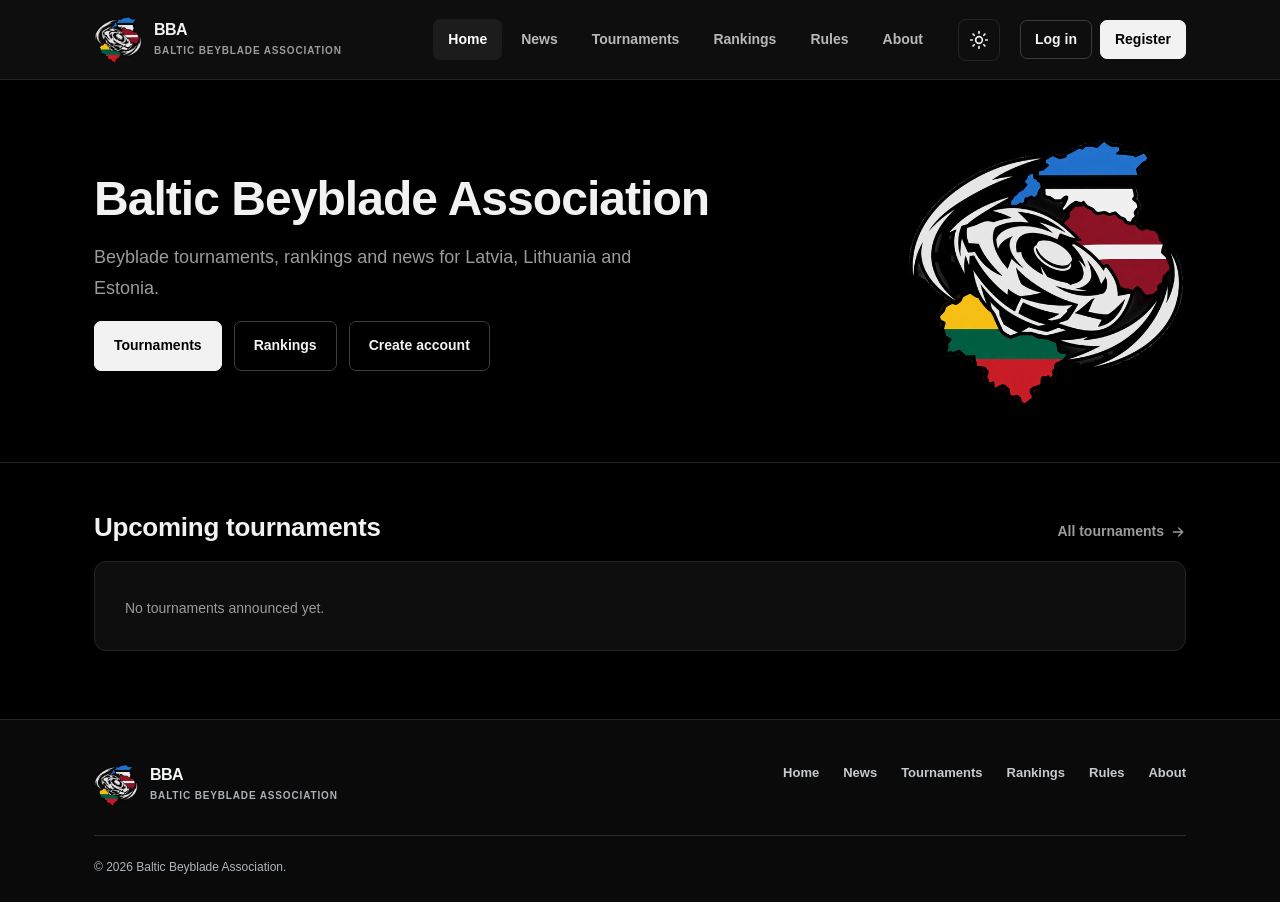
==== index.html @ 2ad915e3 "Show Create account to guests and My profile to logged-in players" ====
<!doctype html>
<html lang="en">
<head>
  <meta charset="UTF-8">
  <meta name="viewport" content="width=device-width, initial-scale=1">
  <meta name="theme-color" content="#000000">
  <meta name="description" content="Competitive Beyblade community for Latvia, Lithuania, and Estonia. Tournaments, rankings, rules, and news.">
  <title>Home | Baltic Beyblade Association</title>
  <link rel="icon" href="assets/bba-logo.png" type="image/png">
  <script>try { if (sessionStorage.getItem('bba-theme') === 'light') document.documentElement.dataset.theme = 'light'; } catch (e) {}</script>
  <link rel="stylesheet" href="style.css?v=20261030a">
  <script defer src="news-data.js"></script>
  <script defer src="tournaments-data.js"></script>
  <script defer src="script.js?v=20261030a"></script>
</head>
<body>
  <a class="skip-link" href="#main">Skip to content</a>
  <header class="site-header">
    <div class="container header-inner">
      <a class="brand" href="index.html" aria-label="Baltic Beyblade Association homepage">
        <img class="brand-icon" src="assets/bba-logo.png" alt="" width="48" height="48">
        <span><span class="brand-name">BBA</span><span class="brand-sub">BALTIC BEYBLADE ASSOCIATION</span></span>
      </a>
      <button class="menu-toggle" type="button" aria-label="Open menu" aria-controls="main-nav" aria-expanded="false">
        <svg viewBox="0 0 24 24" fill="none" stroke="currentColor" stroke-width="2" stroke-linecap="round" aria-hidden="true"><path d="M4 7h16M4 12h16M4 17h16"/></svg>
      </button>
      <nav class="nav" id="main-nav" aria-label="Main navigation"><a href="index.html" aria-current="page" >Home</a><a href="news.html" >News</a><a href="tournaments.html" >Tournaments</a><a href="rankings.html" >Rankings</a><a href="rules.html" >Rules</a><a href="about.html" >About</a></nav>
      <button class="theme-toggle" type="button" aria-label="Switch to light theme">
        <svg class="icon-sun" viewBox="0 0 24 24" fill="none" stroke="currentColor" stroke-width="2" stroke-linecap="round" aria-hidden="true"><circle cx="12" cy="12" r="4"/><path d="M12 2v2M12 20v2M4.9 4.9l1.4 1.4M17.7 17.7l1.4 1.4M2 12h2M20 12h2M4.9 19.1l1.4-1.4M17.7 6.3l1.4-1.4"/></svg>
        <svg class="icon-moon" viewBox="0 0 24 24" fill="none" stroke="currentColor" stroke-width="2" stroke-linecap="round" stroke-linejoin="round" aria-hidden="true"><path d="M21 12.8A9 9 0 1 1 11.2 3a7 7 0 0 0 9.8 9.8z"/></svg>
      </button>
      <div class="header-account" aria-label="Account links"><a class="nav-auth-login" href="login.html" data-auth-guest hidden>Log in</a><a class="nav-auth-register" href="register.html" data-auth-guest hidden>Register</a><a class="nav-auth-profile" href="profile.html" data-auth-profile hidden>Profile</a><a class="nav-auth-settings" href="settings.html" data-auth-settings hidden aria-label="Account settings" title="Account settings"><svg viewBox="0 0 24 24" fill="none" stroke="currentColor" stroke-width="1.8" stroke-linecap="round" stroke-linejoin="round" aria-hidden="true"><circle cx="12" cy="12" r="3"/><path d="M12 2.5 14 5l3-.4.8 3 2.8 1.4-1.3 2.7 1.3 2.7-2.8 1.4-.8 3-3-.4-2 2.5-2-2.5-3 .4-.8-3-2.8-1.4 1.3-2.7-1.3-2.7 2.8-1.4.8-3L10 5z"/></svg></a></div>
    </div>
  </header>
  <main id="main">
<section class="hero"><div class="container hero-grid">
  <div>
    <h1>Baltic Beyblade Association</h1>
    <p class="lead">Beyblade tournaments, rankings and news for Latvia, Lithuania and Estonia.</p>
    <div class="button-row"><a class="btn" href="tournaments.html">Tournaments</a><a class="btn btn-outline" href="rankings.html">Rankings</a><a class="btn btn-outline" href="register.html" data-auth-guest hidden>Create account</a><a class="btn btn-outline" href="profile.html" data-auth-profile hidden>My profile</a></div>
  </div>
  <div class="hero-art"><img src="assets/bba-logo.png" alt="BBA logo"></div>
</div></section>
<section class="section"><div class="container">
  <div class="section-head"><h2>Upcoming tournaments</h2><a class="text-link" href="tournaments.html">All tournaments <svg viewBox="0 0 24 24" fill="none" stroke="currentColor" stroke-width="2" stroke-linecap="round" stroke-linejoin="round" aria-hidden="true"><path d="M5 12h14m-6-6 6 6-6 6"/></svg></a></div>
  <div class="content-card"><div class="event-list" data-tournament-list="upcoming" data-limit="5"></div></div>
</div></section>
<section class="section" style="padding-top: 0" data-news-section><div class="container">
  <div class="section-head"><h2>News</h2><a class="text-link" href="news.html">All news <svg viewBox="0 0 24 24" fill="none" stroke="currentColor" stroke-width="2" stroke-linecap="round" stroke-linejoin="round" aria-hidden="true"><path d="M5 12h14m-6-6 6 6-6 6"/></svg></a></div>
  <div class="news-grid" data-news-list="latest"></div>
</div></section></main>
  <footer class="site-footer">
    <div class="container">
      <div class="footer-top">
        <a href="index.html" class="brand" aria-label="BBA homepage"><img class="brand-icon" src="assets/bba-logo.png" alt="" width="44" height="44"><span><span class="brand-name">BBA</span><span class="brand-sub">BALTIC BEYBLADE ASSOCIATION</span></span></a>
        <nav class="footer-nav" aria-label="Footer navigation"><a href="index.html">Home</a><a href="news.html">News</a><a href="tournaments.html">Tournaments</a><a href="rankings.html">Rankings</a><a href="rules.html">Rules</a><a href="about.html">About</a></nav>
      </div>
      <div class="footer-bottom"><p>© <span id="year">2026</span> Baltic Beyblade Association.</p></div>
    </div>
  </footer>
</body>
</html>
---- style.css ----
:root {
  /* Black theme is the default; [data-theme="light"] switches to white. */
  color-scheme: dark;
  --bg: #000000;
  --surface: #0e0e0e;
  --subtle: #171717;
  --hover: #1c1c1c;
  --ink: #f2f2f2;
  --nav-ink: #b8b8b8;
  --muted: #9b9b9b;
  --line: #242424;
  --line-strong: #3c3c3c;
  --accent: #ffffff;
  --accent-soft: #1c1c1c;
  --btn-bg: #f2f2f2;
  --btn-ink: #000000;
  --btn-hover: #d4d4d4;
  --footer-bg: #0a0a0a;
  --radius: 12px;
  --width: 1140px;
}
:root[data-theme="light"] {
  color-scheme: light;
  --bg: #f7f7f5;
  --surface: #ffffff;
  --subtle: #f6f6f4;
  --hover: #f1f2f2;
  --ink: #1b2024;
  --nav-ink: #505960;
  --muted: #626b72;
  --line: #e3e5e6;
  --line-strong: #c5cbcf;
  --accent: #111111;
  --accent-soft: #ececea;
  --btn-bg: #1d2328;
  --btn-ink: #ffffff;
  --btn-hover: #303941;
  --footer-bg: #1d2226;
}
* {box-sizing: border-box;}
html {scroll-behavior: smooth;}
body {margin: 0; background: var(--bg); color: var(--ink); font-family: Inter, ui-sans-serif, -apple-system, BlinkMacSystemFont, "Segoe UI", sans-serif; line-height: 1.55;}
/* Fill the window so the footer sits at the bottom on short pages. */
body {min-height: 100vh; min-height: 100dvh; display: flex; flex-direction: column;}
main {flex: 1 0 auto;}
.site-header, .site-footer {flex-shrink: 0;}
a {color: inherit; text-decoration: none;}
button {font: inherit;}
img {max-width: 100%; display: block;}
.container {max-width: var(--width); padding: 0 24px; margin: 0 auto;}
.skip-link {position: absolute; left: 12px; top: -60px; background: var(--surface); padding: 10px 16px; z-index: 99;}
.skip-link:focus {top: 12px;}
.site-header {height: 80px; background: var(--surface); border-bottom: 1px solid var(--line); position: relative; z-index: 10;}
.header-inner {height: 100%; display: flex; align-items: center; justify-content: space-between; gap: 20px;}
.brand {display: inline-flex; align-items: center; gap: 12px; flex-shrink: 0;}
.brand-icon {height: 48px; width: 48px; object-fit: contain;}
.brand-name {display: block; font-size: 16px; font-weight: 800; letter-spacing: -.035em; line-height: 1.1;}
.brand-sub {display: block; font-size: 10px; letter-spacing: .085em; font-weight: 700; color: var(--muted); margin-top: 4px;}
.nav {display: flex; align-items: center; gap: 4px;}
.nav a {font-size: 14px; font-weight: 600; color: var(--nav-ink); padding: 10px 15px; border-radius: 7px; transition: color .15s, background .15s;}
.nav a:hover, .nav a:focus-visible {color: var(--ink); background: var(--hover);}
.nav a[aria-current="page"] {color: var(--accent); background: var(--accent-soft);}
.menu-toggle {display: none; border: 1px solid var(--line); color: var(--ink); background: var(--surface); border-radius: 8px; height: 42px; width: 42px; align-items: center; justify-content: center; cursor: pointer;}
.menu-toggle svg {width: 22px; height: 22px;}
.brand {margin-right: auto;}
.theme-toggle {display: inline-flex; border: 1px solid var(--line); color: var(--ink); background: var(--surface); border-radius: 8px; height: 42px; width: 42px; align-items: center; justify-content: center; cursor: pointer; flex-shrink: 0; transition: background .15s, border-color .15s;}
.theme-toggle:hover {background: var(--hover); border-color: var(--line-strong);}
.theme-toggle:focus-visible {outline: 2px solid var(--accent); outline-offset: 2px;}
.theme-toggle svg {width: 20px; height: 20px;}
.theme-toggle .icon-moon, :root[data-theme="light"] .theme-toggle .icon-sun {display: none;}
:root[data-theme="light"] .theme-toggle .icon-moon {display: block;}
h1, h2, h3, p {margin-top: 0;}
h1 {font-size: clamp(32px, 4.5vw, 48px); line-height: 1.15; letter-spacing: -.02em; margin-bottom: 16px; font-weight: 800;}
h2 {font-size: clamp(22px, 2.4vw, 26px); line-height: 1.25; letter-spacing: -.01em; margin-bottom: 12px; font-weight: 700;}
h3 {font-size: 18px; line-height: 1.35; margin-bottom: 8px; font-weight: 700;}
p {color: var(--muted);}
.lead {font-size: 18px; line-height: 1.7; max-width: 565px;}
.hero {padding: 56px 0; border-bottom: 1px solid var(--line);}
.hero-grid {display: grid; grid-template-columns: minmax(0, 1fr) 280px; align-items: center; gap: 48px;}
.hero-art img {width: 100%; height: auto; border-radius: var(--radius);}
.button-row {display: flex; flex-wrap: wrap; gap: 12px;}
.btn {display: inline-flex; align-items: center; justify-content: center; gap: 10px; padding: 13px 19px; border: 1px solid var(--btn-bg); border-radius: 7px; background: var(--btn-bg); color: var(--btn-ink); font-size: 14px; font-weight: 700; transition: background .15s;}
.btn:hover {background: var(--btn-hover);}
.btn-outline {background: transparent; color: var(--ink); border-color: var(--line-strong);}
.btn-outline:hover {background: var(--surface);}
.btn svg, .text-link svg {height: 16px; width: 16px;}
.section {padding: 48px 0;}
.section-head {display: flex; gap: 20px; justify-content: space-between; align-items: baseline; margin-bottom: 18px;}
.section-head h2 {margin: 0;}
.section-head .text-link {white-space: nowrap;}
.text-link {font-size: 14px; font-weight: 600; color: var(--muted); display: inline-flex; gap: 6px; align-items: center; margin-top: auto;}
.text-link:hover {color: var(--ink); text-decoration: underline;}
.empty-message {display: flex; flex-direction: column; gap: 5px; margin: auto 0;}
.empty-message p {font-size: 14px; margin: 0;}
.site-footer {background: var(--footer-bg); border-top: 1px solid var(--line); color: #f8fafb; padding: 43px 0 26px; margin-top: 20px;}
.footer-top {display: flex; align-items: flex-start; justify-content: space-between; gap: 30px; padding-bottom: 28px;}
.footer-top .brand-sub {color: #aab2b8;}
.footer-top .brand-icon {width: 44px; height: 44px;}
.footer-nav {display: flex; flex-wrap: wrap; gap: 12px 24px;}
.footer-nav a {font-size: 13px; font-weight: 600; color: #c5cbd0;}
.footer-nav a:hover {color: #ffffff;}
.footer-bottom {border-top: 1px solid #ffffff25; padding-top: 22px; display: flex; align-items: center; justify-content: space-between; gap: 20px;}
.footer-bottom p {margin: 0; color: #aeb7bd; font-size: 12px;}
.page-hero {padding: 44px 0 28px; border-bottom: 1px solid var(--line);}
.page-hero h1 {margin: 0;}

.page-content {padding: 32px 0 72px;}
.content-card {background: var(--surface); border: 1px solid var(--line); border-radius: var(--radius); padding: 30px;}
.content-card + .content-card {margin-top: 18px;}
.content-card h2 {font-size: 20px;}
.content-card p:last-child {margin-bottom: 0;}
.table-wrap {width: 100%; overflow-x: auto; scrollbar-color: var(--line-strong) var(--surface);}
table {border-collapse: collapse; width: 100%; text-align: left; font-size: 14px; min-width: 600px;}
th {color: var(--muted); font-weight: 700; background: var(--subtle); font-size: 12px; text-transform: uppercase; letter-spacing: .04em;}
th, td {padding: 15px 17px; border-bottom: 1px solid var(--line);}
td[colspan] {text-align: center; color: var(--muted); font-size: 14px; padding: 42px 18px;}
@media (max-width: 900px) {
  .hero-grid {gap: 36px; grid-template-columns: 1fr 220px;}
}
@media (max-width: 740px) {
  .container {padding: 0 18px;}
  .site-header {height: 72px;}
  .brand-icon {width: 43px; height: 43px;}
  .brand-name {font-size: 15px;}
  .brand-sub {font-size: 9px;}
  .menu-toggle {display: inline-flex;}
  .header-inner {gap: 10px;}
  .nav {display: none; position: absolute; left: 0; right: 0; top: 72px; background: var(--surface); padding: 12px 18px 18px; border-bottom: 1px solid var(--line); flex-direction: column; align-items: stretch; box-shadow: 0 14px 20px #0000000a;}
  .nav.is-open {display: flex;}
  .nav a {padding: 12px 14px;}
  .hero {padding: 40px 0;}
  .hero-grid {grid-template-columns: 1fr; gap: 34px;}
  .hero-art {display: none;}
  .lead {font-size: 16px;}
  .section {padding: 36px 0;}
  .news-grid {grid-template-columns: 1fr;}
  .footer-top, .footer-bottom {flex-direction: column; align-items: flex-start;}
  .page-hero {padding: 32px 0 22px;}
  .page-content {padding: 30px 0 70px;}
  .content-card {padding: 24px 20px;}
}
@media (prefers-reduced-motion: reduce) {html {scroll-behavior: auto;} *, *::before, *::after {transition: none !important;}}

/* Compact multi-format rankings */
.visually-hidden {position: absolute; width: 1px; height: 1px; padding: 0; margin: -1px; overflow: hidden; clip: rect(0,0,0,0); white-space: nowrap; border: 0;}
.ranking-tabs {display: grid; grid-template-columns: repeat(3, minmax(0,1fr)); gap: 10px; margin-bottom: 18px;}
.ranking-tab {display: flex; flex-direction: column; gap: 3px; align-items: flex-start; text-align: left; padding: 18px 20px; border: 1px solid var(--line); border-radius: 9px; cursor: pointer; background: var(--surface); color: var(--ink); transition: border-color .15s, background .15s;}
.ranking-tab:hover {border-color: var(--line-strong);}
.ranking-tab[aria-selected="true"] {border-color: var(--accent); background: var(--accent-soft);}
.ranking-tab:focus-visible {outline: 3px solid #577fac; outline-offset: 2px;}
.ranking-tab {justify-content: center; align-items: center; min-height: 84px;}
/* Same box for every logo so they read as one size. */
.ranking-tab-logo {width: 100%; max-width: 210px; height: 52px; object-fit: contain;}
/* The logo is black line art; flip it to white on the black theme. */
:root:not([data-theme="light"]) .ranking-tab-logo:not(.ranking-tab-logo-color) {filter: invert(1);}
.ranking-panel {background: var(--surface); border: 1px solid var(--line); border-radius: var(--radius); overflow: hidden;}
.ranking-panel[hidden] {display: none;}
.ranking-panel-top {display: flex; align-items: center; justify-content: flex-end; gap: 20px; padding: 16px 24px;}
.ranking-filter {font-size: 13px; font-weight: 600; color: var(--muted); display: flex; align-items: center; gap: 10px; white-space: nowrap;}
.ranking-filter select {border: 1px solid var(--line-strong); background: var(--surface); color: var(--ink); border-radius: 7px; padding: 9px 35px 9px 12px; font: inherit; font-size: 13px; cursor: pointer;}
.ranking-filter select:focus-visible {outline: 2px solid var(--accent); outline-offset: 2px;}
.ranking-panel table {min-width: 570px;}
.ranking-panel th:first-child, .ranking-panel td:first-child {padding-left: 24px; width: 90px;}
.ranking-panel th:last-child, .ranking-panel td:last-child {padding-right: 24px; text-align: right;}
.ranking-panel tbody tr:last-child td {border-bottom: none;}
.ranking-points {font-weight: 800; color: var(--ink);}
.ranking-footnote {margin: 18px 0 0; font-size: 13px;}
@media (max-width: 740px) {
  .ranking-tabs {gap: 8px;}
  .ranking-tab {padding: 13px 12px; min-height: 64px;}
  .ranking-tab-logo {height: 36px;}
  .ranking-panel-top {padding: 14px 17px;}
  .ranking-filter {flex-direction: row; align-items: center; justify-content: space-between;}
  .ranking-panel th:first-child, .ranking-panel td:first-child {padding-left: 17px;}
}
@media (max-width: 390px) {
  .ranking-tab {padding: 12px 8px;}
}

.ranking-empty {padding: 38px 20px; text-align: center; font-size: 14px; color: var(--muted); border-top: 1px solid var(--line);}
.ranking-empty[hidden] {display: none;}

/* News */
.news-grid {display: grid; grid-template-columns: repeat(3, minmax(0, 1fr)); gap: 18px;}
.news-card {border: 1px solid var(--line); padding: 25px; background: var(--surface); border-radius: var(--radius); display: flex; flex-direction: column; transition: border-color .15s;}
.news-card:hover {border-color: var(--line-strong);}
.news-card p {font-size: 14px; margin-bottom: 16px;}
.news-date {display: block; color: var(--muted); font-size: 13px; margin-bottom: 6px;}
.news-empty {grid-column: 1 / -1;}
.news-list {display: flex; flex-direction: column; gap: 18px;}
.news-post {scroll-margin-top: 24px;}
.news-post:target {border-color: var(--accent);}
.news-post .news-summary {color: var(--ink);}
@media (max-width: 900px) {
  .news-grid {grid-template-columns: repeat(2, minmax(0, 1fr));}
}
@media (max-width: 740px) {
  .news-grid {grid-template-columns: 1fr;}
  .news-card {padding: 20px;}
}

/* Tournaments */
.event-list {display: flex; flex-direction: column;}
.event-list .empty-message {margin: 0;}
.content-card .event-list {margin-top: 6px;}
.event-row {display: flex; align-items: center; gap: 16px; padding: 14px 0; border-top: 1px solid var(--line); scroll-margin-top: 24px;}
.event-row:first-child {border-top: none; padding-top: 0;}
.event-row:last-child {padding-bottom: 0;}
a.event-row:hover .event-place strong {color: var(--accent);}
.event-row:target {background: var(--accent-soft); border-radius: 8px; padding: 14px; margin: 0 -14px;}
.date-badge {flex-shrink: 0; width: 52px; border: 1px solid var(--line); border-radius: 8px; overflow: hidden; text-align: center; background: var(--subtle);}
.date-badge-month {display: block; background: var(--ink); color: var(--bg); font-size: 10px; font-weight: 800; letter-spacing: .08em; text-transform: uppercase; padding: 3px 0;}
.date-badge-day {display: block; font-size: 20px; font-weight: 850; line-height: 1; padding: 7px 0 8px; color: var(--ink);}
.event-info {min-width: 0;}
.event-place {margin: 0; color: var(--ink); font-size: 15px;}
.event-place strong {transition: color .15s;}
.event-name {margin: 2px 0 0; font-size: 13px;}
.event-meta {display: flex; flex-wrap: wrap; gap: 4px 16px; margin-top: 5px; color: var(--muted); font-size: 12px;}
.event-meta span {display: inline-flex; align-items: center; gap: 5px;}
.event-meta svg {width: 13px; height: 13px;}

/* Account controls are after the theme button, at the far right of the header. */
.header-inner > .nav {
  flex: 1 1 auto;
  min-width: 0;
  justify-content: flex-end;
}
.header-inner > .header-account {
  display: flex;
  flex: 0 0 auto;
  align-items: center;
  justify-content: flex-end;
  min-width: 164px;
  gap: 8px;
}
.header-inner > .header-account a {
  display: inline-flex;
  align-items: center;
  justify-content: center;
  padding: 9px 14px;
  border: 1px solid var(--line-strong);
  border-radius: 7px;
  background: var(--surface);
  color: var(--ink);
  font-size: 14px;
  font-weight: 600;
  white-space: nowrap;
  line-height: 1.4;
  text-decoration: none;
}
.header-inner > .header-account .nav-auth-register,
.header-inner > .header-account .nav-auth-profile {
  background: var(--btn-bg);
  border-color: var(--btn-bg);
  color: var(--btn-ink);
}
.header-inner > .header-account a:hover,
.header-inner > .header-account a:focus-visible { background: var(--hover); }
.header-inner > .header-account .nav-auth-register:hover,
.header-inner > .header-account .nav-auth-register:focus-visible,
.header-inner > .header-account .nav-auth-profile:hover,
.header-inner > .header-account .nav-auth-profile:focus-visible {
  background: var(--btn-hover);
  border-color: var(--btn-hover);
  color: var(--btn-ink);
}
.header-inner > .header-account [hidden] { display: none !important; }
.header-inner > .header-account a[aria-current="page"] {
  outline: 2px solid var(--line-strong);
  outline-offset: 2px;
}
.profile-session-status {
  border: 1px solid var(--line);
  border-radius: 12px;
  background: var(--surface);
  padding: 20px 24px;
  color: var(--muted);
  max-width: 650px;
}
.profile-session-status a { color: var(--ink); text-decoration: underline; }
.profile-session-status[hidden], .profile-sign-in[hidden] { display: none !important; }
.profile-sign-in { display: flex; gap: 10px; flex-wrap: wrap; margin-top: 16px; }

/* Main site navigation collapses but the account actions stay beside the theme button. */
@media (max-width: 1120px) {
  .menu-toggle { display: inline-flex; margin-left: auto; }
  .header-inner > .nav {
    display: none;
    position: absolute;
    left: 0; right: 0; top: 80px;
    padding: 12px 20px 20px;
    border-bottom: 1px solid var(--line);
    background: var(--surface);
    flex-direction: column;
    align-items: stretch;
    box-shadow: 0 14px 20px #0000000a;
    gap: 4px;
  }
  .header-inner > .nav.is-open { display: flex; }
  .header-inner > .nav > a { padding: 11px 14px; }
}
/* Compact branding makes space for the buttons on narrow phones. */
@media (max-width: 640px) {
  .site-header .brand > span { display: none; }
  .site-header .brand-icon { width: 38px; height: 38px; }
  .site-header .header-inner { gap: 8px; }
  .header-inner > .header-account { gap: 5px; min-width: 0; }
  .header-inner > .header-account a { padding: 9px 10px; font-size: 12px; }
}

/* Settings cog is the last control, immediately after the Profile button. */
.header-inner > .header-account .nav-auth-settings {
  display:inline-flex; flex:0 0 42px; width:42px; height:42px;
  align-items:center;justify-content:center;padding:0;
  border:1px solid var(--line-strong);background:var(--surface);color:var(--ink);
  border-radius:8px;
}
.header-inner > .header-account .nav-auth-settings svg {width:20px;height:20px;display:block;}
.header-inner > .header-account .nav-auth-settings[hidden]{display:none!important;}
.header-inner > .header-account .nav-auth-settings:hover,
.header-inner > .header-account .nav-auth-settings:focus-visible{background:var(--hover);color:var(--ink);}
@media(max-width:640px){
  .header-inner > .header-account .nav-auth-settings {width:36px;height:36px;flex-basis:36px;}
  .header-inner > .header-account .nav-auth-settings svg {width:18px;height:18px;}
}

/* Homepage guest/member CTAs must stay hidden until /api/auth/me finishes. */
.button-row [data-auth-guest][hidden],
.button-row [data-auth-profile][hidden] { display: none !important; }
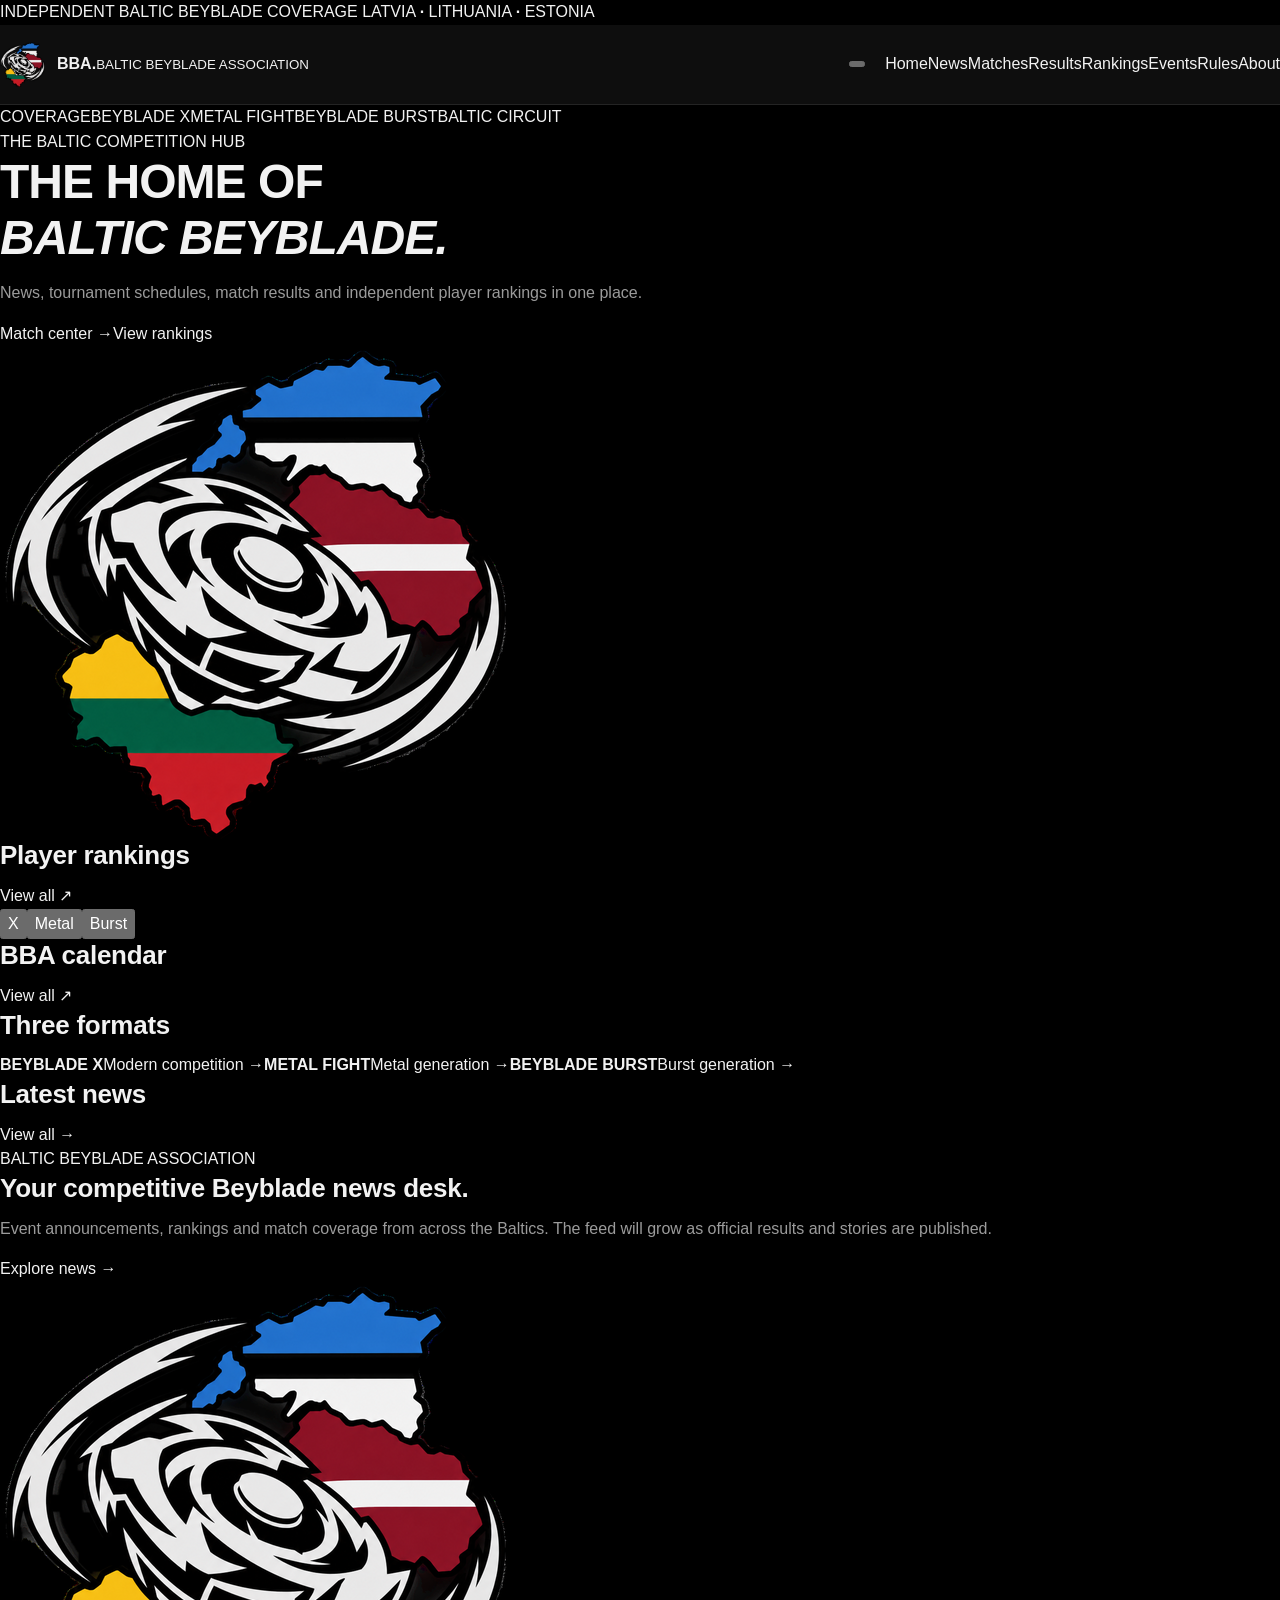
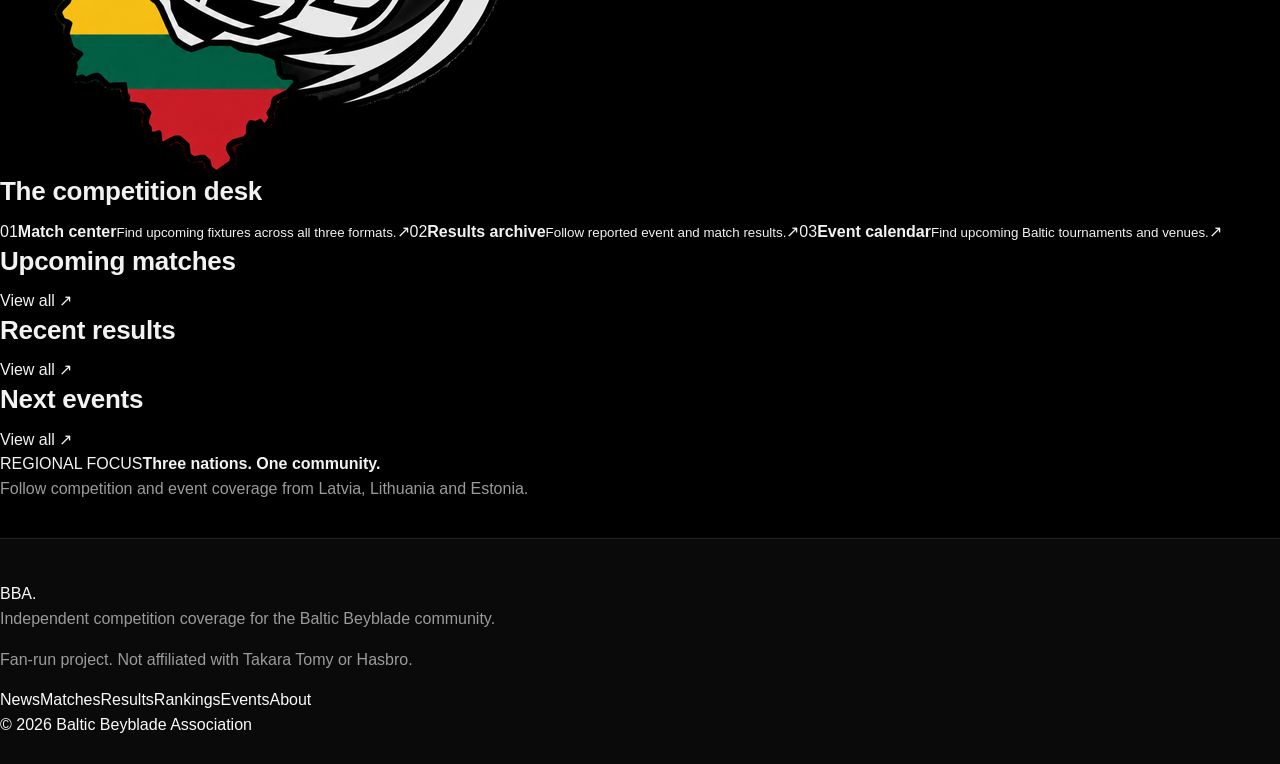
==== commit 091a98e4: "Redesign index.html as static HLTV-style competition coverage" ====
--- a/index.html
+++ b/index.html
@@ -1,62 +1,49 @@
 <!doctype html>
-<html lang="en">
-<head>
-  <meta charset="UTF-8">
-  <meta name="viewport" content="width=device-width, initial-scale=1">
-  <meta name="theme-color" content="#000000">
-  <meta name="description" content="Competitive Beyblade community for Latvia, Lithuania, and Estonia. Tournaments, rankings, rules, and news.">
-  <title>Home | Baltic Beyblade Association</title>
-  <link rel="icon" href="assets/bba-logo.png" type="image/png">
-  <script>try { if (sessionStorage.getItem('bba-theme') === 'light') document.documentElement.dataset.theme = 'light'; } catch (e) {}</script>
-  <link rel="stylesheet" href="style.css?v=20261030a">
-  <script defer src="news-data.js"></script>
-  <script defer src="tournaments-data.js"></script>
-  <script defer src="script.js?v=20261030a"></script>
-</head>
-<body>
-  <a class="skip-link" href="#main">Skip to content</a>
-  <header class="site-header">
-    <div class="container header-inner">
-      <a class="brand" href="index.html" aria-label="Baltic Beyblade Association homepage">
-        <img class="brand-icon" src="assets/bba-logo.png" alt="" width="48" height="48">
-        <span><span class="brand-name">BBA</span><span class="brand-sub">BALTIC BEYBLADE ASSOCIATION</span></span>
-      </a>
-      <button class="menu-toggle" type="button" aria-label="Open menu" aria-controls="main-nav" aria-expanded="false">
-        <svg viewBox="0 0 24 24" fill="none" stroke="currentColor" stroke-width="2" stroke-linecap="round" aria-hidden="true"><path d="M4 7h16M4 12h16M4 17h16"/></svg>
-      </button>
-      <nav class="nav" id="main-nav" aria-label="Main navigation"><a href="index.html" aria-current="page" >Home</a><a href="news.html" >News</a><a href="tournaments.html" >Tournaments</a><a href="rankings.html" >Rankings</a><a href="rules.html" >Rules</a><a href="about.html" >About</a></nav>
-      <button class="theme-toggle" type="button" aria-label="Switch to light theme">
-        <svg class="icon-sun" viewBox="0 0 24 24" fill="none" stroke="currentColor" stroke-width="2" stroke-linecap="round" aria-hidden="true"><circle cx="12" cy="12" r="4"/><path d="M12 2v2M12 20v2M4.9 4.9l1.4 1.4M17.7 17.7l1.4 1.4M2 12h2M20 12h2M4.9 19.1l1.4-1.4M17.7 6.3l1.4-1.4"/></svg>
-        <svg class="icon-moon" viewBox="0 0 24 24" fill="none" stroke="currentColor" stroke-width="2" stroke-linecap="round" stroke-linejoin="round" aria-hidden="true"><path d="M21 12.8A9 9 0 1 1 11.2 3a7 7 0 0 0 9.8 9.8z"/></svg>
-      </button>
-      <div class="header-account" aria-label="Account links"><a class="nav-auth-login" href="login.html" data-auth-guest hidden>Log in</a><a class="nav-auth-register" href="register.html" data-auth-guest hidden>Register</a><a class="nav-auth-profile" href="profile.html" data-auth-profile hidden>Profile</a><a class="nav-auth-settings" href="settings.html" data-auth-settings hidden aria-label="Account settings" title="Account settings"><svg viewBox="0 0 24 24" fill="none" stroke="currentColor" stroke-width="1.8" stroke-linecap="round" stroke-linejoin="round" aria-hidden="true"><circle cx="12" cy="12" r="3"/><path d="M12 2.5 14 5l3-.4.8 3 2.8 1.4-1.3 2.7 1.3 2.7-2.8 1.4-.8 3-3-.4-2 2.5-2-2.5-3 .4-.8-3-2.8-1.4 1.3-2.7-1.3-2.7 2.8-1.4.8-3L10 5z"/></svg></a></div>
-    </div>
-  </header>
-  <main id="main">
-<section class="hero"><div class="container hero-grid">
-  <div>
-    <h1>Baltic Beyblade Association</h1>
-    <p class="lead">Beyblade tournaments, rankings and news for Latvia, Lithuania and Estonia.</p>
-    <div class="button-row"><a class="btn" href="tournaments.html">Tournaments</a><a class="btn btn-outline" href="rankings.html">Rankings</a><a class="btn btn-outline" href="register.html" data-auth-guest hidden>Create account</a><a class="btn btn-outline" href="profile.html" data-auth-profile hidden>My profile</a></div>
-  </div>
-  <div class="hero-art"><img src="assets/bba-logo.png" alt="BBA logo"></div>
-</div></section>
-<section class="section"><div class="container">
-  <div class="section-head"><h2>Upcoming tournaments</h2><a class="text-link" href="tournaments.html">All tournaments <svg viewBox="0 0 24 24" fill="none" stroke="currentColor" stroke-width="2" stroke-linecap="round" stroke-linejoin="round" aria-hidden="true"><path d="M5 12h14m-6-6 6 6-6 6"/></svg></a></div>
-  <div class="content-card"><div class="event-list" data-tournament-list="upcoming" data-limit="5"></div></div>
-</div></section>
-<section class="section" style="padding-top: 0" data-news-section><div class="container">
-  <div class="section-head"><h2>News</h2><a class="text-link" href="news.html">All news <svg viewBox="0 0 24 24" fill="none" stroke="currentColor" stroke-width="2" stroke-linecap="round" stroke-linejoin="round" aria-hidden="true"><path d="M5 12h14m-6-6 6 6-6 6"/></svg></a></div>
-  <div class="news-grid" data-news-list="latest"></div>
-</div></section></main>
-  <footer class="site-footer">
-    <div class="container">
-      <div class="footer-top">
-        <a href="index.html" class="brand" aria-label="BBA homepage"><img class="brand-icon" src="assets/bba-logo.png" alt="" width="44" height="44"><span><span class="brand-name">BBA</span><span class="brand-sub">BALTIC BEYBLADE ASSOCIATION</span></span></a>
-        <nav class="footer-nav" aria-label="Footer navigation"><a href="index.html">Home</a><a href="news.html">News</a><a href="tournaments.html">Tournaments</a><a href="rankings.html">Rankings</a><a href="rules.html">Rules</a><a href="about.html">About</a></nav>
-      </div>
-      <div class="footer-bottom"><p>© <span id="year">2026</span> Baltic Beyblade Association.</p></div>
-    </div>
-  </footer>
-</body>
-</html>+<html lang="en"><head>
+<meta charset="utf-8"><meta name="viewport" content="width=device-width,initial-scale=1">
+<meta name="theme-color" content="#101317"><meta name="description" content="Beyblade news, rankings, matches and tournaments in Latvia, Lithuania and Estonia.">
+<title>Home | Baltic Beyblade Association</title>
+<link rel="icon" href="assets/bba-logo.png" type="image/png">
+<link rel="stylesheet" href="style.css?v=static-hltv-1">
+<script defer src="news-data.js"></script><script defer src="tournaments-data.js"></script>
+<script defer src="rankings-data.js"></script><script defer src="matches-data.js"></script>
+<script defer src="site.js?v=static-hltv-1"></script>
+</head><body>
+<a class="skip-link" href="#main">Skip to content</a>
+<div class="top-strip"><div class="wrap top-strip-inner">
+<span><span class="live-dot"></span> INDEPENDENT BALTIC BEYBLADE COVERAGE</span>
+<span class="top-countries">LATVIA <b>·</b> LITHUANIA <b>·</b> ESTONIA</span>
+</div></div><header class="site-header"><div class="wrap header-inner">
+<a class="brand" href="index.html" aria-label="Baltic Beyblade Association home">
+<img src="assets/bba-logo.png" alt="" width="45" height="45">
+<span class="brand-copy"><strong>BBA<span class="brand-dot">.</span></strong><small>BALTIC BEYBLADE ASSOCIATION</small></span></a>
+<button class="menu-button" type="button" aria-controls="primary-nav" aria-expanded="false" aria-label="Open navigation"><span></span><span></span><span></span></button>
+<nav class="primary-nav" id="primary-nav" aria-label="Main navigation"><a href="index.html" aria-current="page">Home</a><a href="news.html">News</a><a href="matches.html">Matches</a><a href="results.html">Results</a><a href="rankings.html">Rankings</a><a href="tournaments.html">Events</a><a href="rules.html">Rules</a><a href="about.html">About</a></nav>
+</div></header>
+<div class="format-strip"><div class="wrap format-inner"><span class="format-label">COVERAGE</span><a href="rankings.html#x">BEYBLADE X</a><a href="rankings.html#metal">METAL FIGHT</a><a href="rankings.html#burst">BEYBLADE BURST</a><span class="format-spacer"></span><span class="region-pill">BALTIC CIRCUIT</span></div></div><main id="main" class="wrap page-body home-page">
+<section class="masthead"><div class="masthead-text"><span class="section-kicker"><span class="live-dot"></span> THE BALTIC COMPETITION HUB</span><h1>THE HOME OF<br><em>BALTIC BEYBLADE.</em></h1><p>News, tournament schedules, match results and independent player rankings in one place.</p><div class="masthead-links"><a class="button-primary" href="matches.html">Match center <span>→</span></a><a class="button-secondary" href="rankings.html">View rankings</a></div></div><img class="masthead-logo" src="assets/bba-logo.png" alt="Baltic Beyblade Association logo"></section>
+<div class="dashboard-grid">
+<aside class="left-column" aria-label="Quick competition links">
+<section class="panel"><div class="panel-head"><h2>Player rankings</h2><a href="rankings.html">View all <span aria-hidden="true">↗</span></a></div><div class="mini-tabs" role="group" aria-label="Ranking format"><button type="button" class="is-active" data-mini-tab="x">X</button><button type="button" data-mini-tab="metal">Metal</button><button type="button" data-mini-tab="burst">Burst</button></div><div data-mini-ranking></div></section>
+<section class="panel"><div class="panel-head"><h2>BBA calendar</h2><a href="tournaments.html">View all <span aria-hidden="true">↗</span></a></div><div data-event-list="upcoming" data-limit="4"></div></section>
+<div class="panel format-guide"><div class="panel-head"><h2>Three formats</h2></div><a href="rankings.html#x"><strong>BEYBLADE X</strong><span>Modern competition →</span></a><a href="rankings.html#metal"><strong>METAL FIGHT</strong><span>Metal generation →</span></a><a href="rankings.html#burst"><strong>BEYBLADE BURST</strong><span>Burst generation →</span></a></div>
+</aside>
+<div class="main-column">
+<div class="section-title"><h2>Latest news</h2><a href="news.html">View all <span aria-hidden="true">→</span></a></div>
+<div class="headline-feature"><div><span class="section-kicker">BALTIC BEYBLADE ASSOCIATION</span><h2>Your competitive Beyblade news desk.</h2><p>Event announcements, rankings and match coverage from across the Baltics. The feed will grow as official results and stories are published.</p><a href="news.html">Explore news <span aria-hidden="true">→</span></a></div><img src="assets/bba-logo.png" alt=""></div>
+<div class="news-feed" data-news-list="home" data-limit="6"></div>
+<div class="section-title"><h2>The competition desk</h2></div>
+<div class="editorial-links"><a href="matches.html"><span class="desk-icon">01</span><span><strong>Match center</strong><small>Find upcoming fixtures across all three formats.</small></span><span class="desk-arrow">↗</span></a><a href="results.html"><span class="desk-icon">02</span><span><strong>Results archive</strong><small>Follow reported event and match results.</small></span><span class="desk-arrow">↗</span></a><a href="tournaments.html"><span class="desk-icon">03</span><span><strong>Event calendar</strong><small>Find upcoming Baltic tournaments and venues.</small></span><span class="desk-arrow">↗</span></a></div>
+</div>
+<aside class="side-column" aria-label="BBA competition overview">
+<section class="panel"><div class="panel-head"><h2>Upcoming matches</h2><a href="matches.html">View all <span aria-hidden="true">↗</span></a></div><div data-match-list="upcoming" data-limit="4"></div></section>
+<section class="panel"><div class="panel-head"><h2>Recent results</h2><a href="results.html">View all <span aria-hidden="true">↗</span></a></div><div data-match-list="results" data-limit="4"></div></section>
+<section class="panel"><div class="panel-head"><h2>Next events</h2><a href="tournaments.html">View all <span aria-hidden="true">↗</span></a></div><div data-event-list="upcoming" data-limit="3"></div></section>
+<div class="info-note"><span class="section-kicker">REGIONAL FOCUS</span><strong>Three nations. One community.</strong><p>Follow competition and event coverage from Latvia, Lithuania and Estonia.</p></div>
+</aside>
+</div></main><footer class="site-footer"><div class="wrap footer-inner"><div>
+<a href="index.html" class="footer-brand">BBA<span>.</span></a>
+<p>Independent competition coverage for the Baltic Beyblade community.</p>
+<p class="fine-print">Fan-run project. Not affiliated with Takara Tomy or Hasbro.</p>
+</div><nav aria-label="Footer links"><a href="news.html">News</a><a href="matches.html">Matches</a><a href="results.html">Results</a><a href="rankings.html">Rankings</a><a href="tournaments.html">Events</a><a href="about.html">About</a></nav></div><div class="wrap copyright">© <span data-year>2026</span> Baltic Beyblade Association</div></footer>
+</body></html>
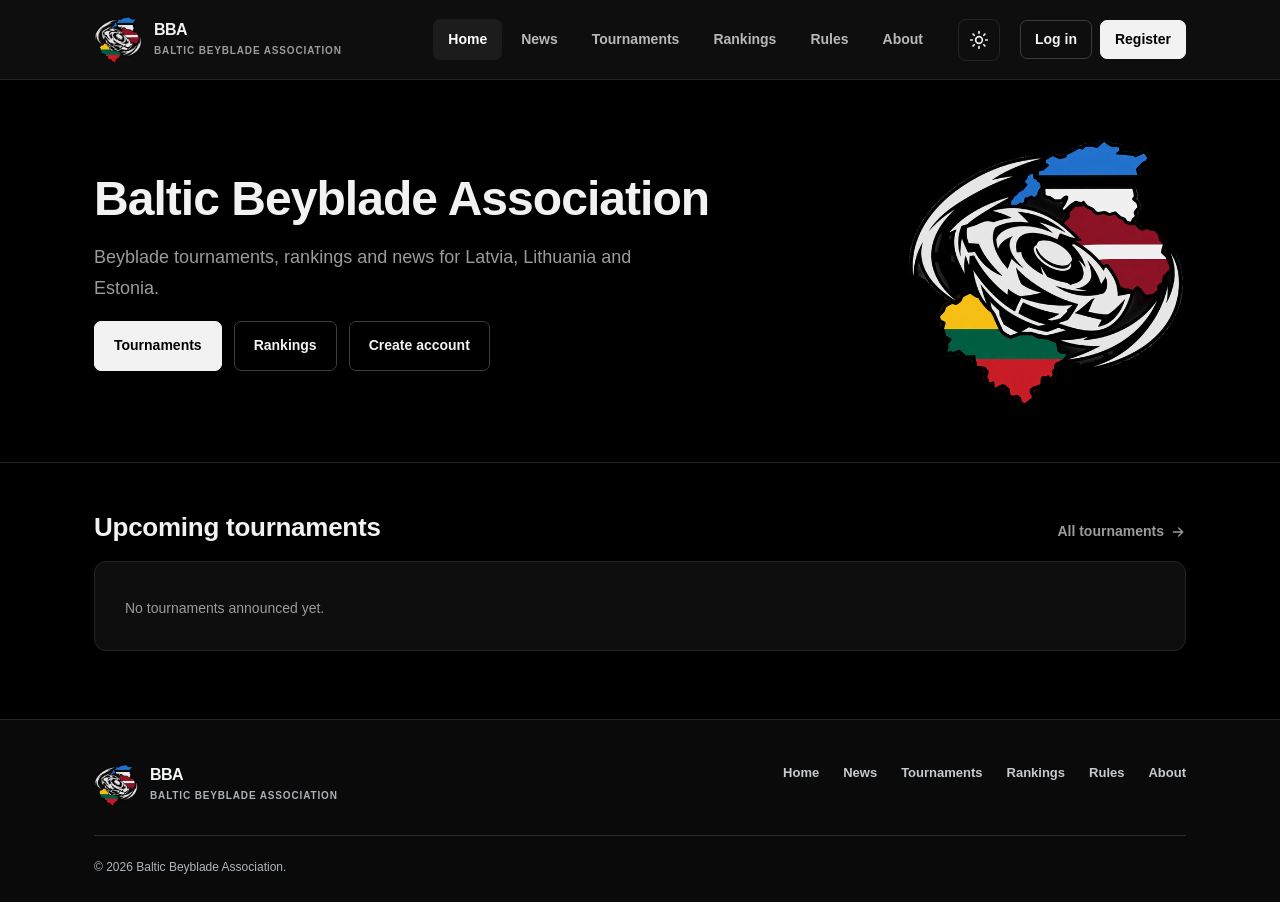
==== commit dc08220a: "Revert PR #10: restore original simple BBA website and all previous files" ====
--- a/index.html
+++ b/index.html
@@ -1,49 +1,62 @@
 <!doctype html>
-<html lang="en"><head>
-<meta charset="utf-8"><meta name="viewport" content="width=device-width,initial-scale=1">
-<meta name="theme-color" content="#101317"><meta name="description" content="Beyblade news, rankings, matches and tournaments in Latvia, Lithuania and Estonia.">
-<title>Home | Baltic Beyblade Association</title>
-<link rel="icon" href="assets/bba-logo.png" type="image/png">
-<link rel="stylesheet" href="style.css?v=static-hltv-1">
-<script defer src="news-data.js"></script><script defer src="tournaments-data.js"></script>
-<script defer src="rankings-data.js"></script><script defer src="matches-data.js"></script>
-<script defer src="site.js?v=static-hltv-1"></script>
-</head><body>
-<a class="skip-link" href="#main">Skip to content</a>
-<div class="top-strip"><div class="wrap top-strip-inner">
-<span><span class="live-dot"></span> INDEPENDENT BALTIC BEYBLADE COVERAGE</span>
-<span class="top-countries">LATVIA <b>·</b> LITHUANIA <b>·</b> ESTONIA</span>
-</div></div><header class="site-header"><div class="wrap header-inner">
-<a class="brand" href="index.html" aria-label="Baltic Beyblade Association home">
-<img src="assets/bba-logo.png" alt="" width="45" height="45">
-<span class="brand-copy"><strong>BBA<span class="brand-dot">.</span></strong><small>BALTIC BEYBLADE ASSOCIATION</small></span></a>
-<button class="menu-button" type="button" aria-controls="primary-nav" aria-expanded="false" aria-label="Open navigation"><span></span><span></span><span></span></button>
-<nav class="primary-nav" id="primary-nav" aria-label="Main navigation"><a href="index.html" aria-current="page">Home</a><a href="news.html">News</a><a href="matches.html">Matches</a><a href="results.html">Results</a><a href="rankings.html">Rankings</a><a href="tournaments.html">Events</a><a href="rules.html">Rules</a><a href="about.html">About</a></nav>
-</div></header>
-<div class="format-strip"><div class="wrap format-inner"><span class="format-label">COVERAGE</span><a href="rankings.html#x">BEYBLADE X</a><a href="rankings.html#metal">METAL FIGHT</a><a href="rankings.html#burst">BEYBLADE BURST</a><span class="format-spacer"></span><span class="region-pill">BALTIC CIRCUIT</span></div></div><main id="main" class="wrap page-body home-page">
-<section class="masthead"><div class="masthead-text"><span class="section-kicker"><span class="live-dot"></span> THE BALTIC COMPETITION HUB</span><h1>THE HOME OF<br><em>BALTIC BEYBLADE.</em></h1><p>News, tournament schedules, match results and independent player rankings in one place.</p><div class="masthead-links"><a class="button-primary" href="matches.html">Match center <span>→</span></a><a class="button-secondary" href="rankings.html">View rankings</a></div></div><img class="masthead-logo" src="assets/bba-logo.png" alt="Baltic Beyblade Association logo"></section>
-<div class="dashboard-grid">
-<aside class="left-column" aria-label="Quick competition links">
-<section class="panel"><div class="panel-head"><h2>Player rankings</h2><a href="rankings.html">View all <span aria-hidden="true">↗</span></a></div><div class="mini-tabs" role="group" aria-label="Ranking format"><button type="button" class="is-active" data-mini-tab="x">X</button><button type="button" data-mini-tab="metal">Metal</button><button type="button" data-mini-tab="burst">Burst</button></div><div data-mini-ranking></div></section>
-<section class="panel"><div class="panel-head"><h2>BBA calendar</h2><a href="tournaments.html">View all <span aria-hidden="true">↗</span></a></div><div data-event-list="upcoming" data-limit="4"></div></section>
-<div class="panel format-guide"><div class="panel-head"><h2>Three formats</h2></div><a href="rankings.html#x"><strong>BEYBLADE X</strong><span>Modern competition →</span></a><a href="rankings.html#metal"><strong>METAL FIGHT</strong><span>Metal generation →</span></a><a href="rankings.html#burst"><strong>BEYBLADE BURST</strong><span>Burst generation →</span></a></div>
-</aside>
-<div class="main-column">
-<div class="section-title"><h2>Latest news</h2><a href="news.html">View all <span aria-hidden="true">→</span></a></div>
-<div class="headline-feature"><div><span class="section-kicker">BALTIC BEYBLADE ASSOCIATION</span><h2>Your competitive Beyblade news desk.</h2><p>Event announcements, rankings and match coverage from across the Baltics. The feed will grow as official results and stories are published.</p><a href="news.html">Explore news <span aria-hidden="true">→</span></a></div><img src="assets/bba-logo.png" alt=""></div>
-<div class="news-feed" data-news-list="home" data-limit="6"></div>
-<div class="section-title"><h2>The competition desk</h2></div>
-<div class="editorial-links"><a href="matches.html"><span class="desk-icon">01</span><span><strong>Match center</strong><small>Find upcoming fixtures across all three formats.</small></span><span class="desk-arrow">↗</span></a><a href="results.html"><span class="desk-icon">02</span><span><strong>Results archive</strong><small>Follow reported event and match results.</small></span><span class="desk-arrow">↗</span></a><a href="tournaments.html"><span class="desk-icon">03</span><span><strong>Event calendar</strong><small>Find upcoming Baltic tournaments and venues.</small></span><span class="desk-arrow">↗</span></a></div>
-</div>
-<aside class="side-column" aria-label="BBA competition overview">
-<section class="panel"><div class="panel-head"><h2>Upcoming matches</h2><a href="matches.html">View all <span aria-hidden="true">↗</span></a></div><div data-match-list="upcoming" data-limit="4"></div></section>
-<section class="panel"><div class="panel-head"><h2>Recent results</h2><a href="results.html">View all <span aria-hidden="true">↗</span></a></div><div data-match-list="results" data-limit="4"></div></section>
-<section class="panel"><div class="panel-head"><h2>Next events</h2><a href="tournaments.html">View all <span aria-hidden="true">↗</span></a></div><div data-event-list="upcoming" data-limit="3"></div></section>
-<div class="info-note"><span class="section-kicker">REGIONAL FOCUS</span><strong>Three nations. One community.</strong><p>Follow competition and event coverage from Latvia, Lithuania and Estonia.</p></div>
-</aside>
-</div></main><footer class="site-footer"><div class="wrap footer-inner"><div>
-<a href="index.html" class="footer-brand">BBA<span>.</span></a>
-<p>Independent competition coverage for the Baltic Beyblade community.</p>
-<p class="fine-print">Fan-run project. Not affiliated with Takara Tomy or Hasbro.</p>
-</div><nav aria-label="Footer links"><a href="news.html">News</a><a href="matches.html">Matches</a><a href="results.html">Results</a><a href="rankings.html">Rankings</a><a href="tournaments.html">Events</a><a href="about.html">About</a></nav></div><div class="wrap copyright">© <span data-year>2026</span> Baltic Beyblade Association</div></footer>
-</body></html>+<html lang="en">
+<head>
+  <meta charset="UTF-8">
+  <meta name="viewport" content="width=device-width, initial-scale=1">
+  <meta name="theme-color" content="#000000">
+  <meta name="description" content="Competitive Beyblade community for Latvia, Lithuania, and Estonia. Tournaments, rankings, rules, and news.">
+  <title>Home | Baltic Beyblade Association</title>
+  <link rel="icon" href="assets/bba-logo.png" type="image/png">
+  <script>try { if (sessionStorage.getItem('bba-theme') === 'light') document.documentElement.dataset.theme = 'light'; } catch (e) {}</script>
+  <link rel="stylesheet" href="style.css?v=20261030b">
+  <script defer src="news-data.js"></script>
+  <script defer src="tournaments-data.js"></script>
+  <script defer src="script.js?v=20261030b"></script>
+</head>
+<body>
+  <a class="skip-link" href="#main">Skip to content</a>
+  <header class="site-header">
+    <div class="container header-inner">
+      <a class="brand" href="index.html" aria-label="Baltic Beyblade Association homepage">
+        <img class="brand-icon" src="assets/bba-logo.png" alt="" width="48" height="48">
+        <span><span class="brand-name">BBA</span><span class="brand-sub">BALTIC BEYBLADE ASSOCIATION</span></span>
+      </a>
+      <button class="menu-toggle" type="button" aria-label="Open menu" aria-controls="main-nav" aria-expanded="false">
+        <svg viewBox="0 0 24 24" fill="none" stroke="currentColor" stroke-width="2" stroke-linecap="round" aria-hidden="true"><path d="M4 7h16M4 12h16M4 17h16"/></svg>
+      </button>
+      <nav class="nav" id="main-nav" aria-label="Main navigation"><a href="index.html" aria-current="page" >Home</a><a href="news.html" >News</a><a href="tournaments.html" >Tournaments</a><a href="rankings.html" >Rankings</a><a href="rules.html" >Rules</a><a href="about.html" >About</a></nav>
+      <button class="theme-toggle" type="button" aria-label="Switch to light theme">
+        <svg class="icon-sun" viewBox="0 0 24 24" fill="none" stroke="currentColor" stroke-width="2" stroke-linecap="round" aria-hidden="true"><circle cx="12" cy="12" r="4"/><path d="M12 2v2M12 20v2M4.9 4.9l1.4 1.4M17.7 17.7l1.4 1.4M2 12h2M20 12h2M4.9 19.1l1.4-1.4M17.7 6.3l1.4-1.4"/></svg>
+        <svg class="icon-moon" viewBox="0 0 24 24" fill="none" stroke="currentColor" stroke-width="2" stroke-linecap="round" stroke-linejoin="round" aria-hidden="true"><path d="M21 12.8A9 9 0 1 1 11.2 3a7 7 0 0 0 9.8 9.8z"/></svg>
+      </button>
+      <div class="header-account" aria-label="Account links"><a class="nav-auth-login" href="login.html" data-auth-guest hidden>Log in</a><a class="nav-auth-register" href="register.html" data-auth-guest hidden>Register</a><a class="nav-auth-profile" href="profile.html" data-auth-profile hidden>Profile</a><a class="nav-auth-settings" href="settings.html" data-auth-settings hidden aria-label="Account settings" title="Account settings"><svg viewBox="0 0 24 24" fill="none" stroke="currentColor" stroke-width="1.8" stroke-linecap="round" stroke-linejoin="round" aria-hidden="true"><circle cx="12" cy="12" r="3"/><path d="M12 2.5 14 5l3-.4.8 3 2.8 1.4-1.3 2.7 1.3 2.7-2.8 1.4-.8 3-3-.4-2 2.5-2-2.5-3 .4-.8-3-2.8-1.4 1.3-2.7-1.3-2.7 2.8-1.4.8-3L10 5z"/></svg></a></div>
+    </div>
+  </header>
+  <main id="main">
+<section class="hero"><div class="container hero-grid">
+  <div>
+    <h1>Baltic Beyblade Association</h1>
+    <p class="lead">Beyblade tournaments, rankings and news for Latvia, Lithuania and Estonia.</p>
+    <div class="button-row"><a class="btn" href="tournaments.html">Tournaments</a><a class="btn btn-outline" href="rankings.html">Rankings</a><a class="btn btn-outline" href="register.html" data-auth-guest hidden>Create account</a><a class="btn btn-outline" href="profile.html" data-auth-profile hidden>My profile</a></div>
+  </div>
+  <div class="hero-art"><img src="assets/bba-logo.png" alt="BBA logo"></div>
+</div></section>
+<section class="section"><div class="container">
+  <div class="section-head"><h2>Upcoming tournaments</h2><a class="text-link" href="tournaments.html">All tournaments <svg viewBox="0 0 24 24" fill="none" stroke="currentColor" stroke-width="2" stroke-linecap="round" stroke-linejoin="round" aria-hidden="true"><path d="M5 12h14m-6-6 6 6-6 6"/></svg></a></div>
+  <div class="content-card"><div class="event-list" data-tournament-list="upcoming" data-limit="5"></div></div>
+</div></section>
+<section class="section" style="padding-top: 0" data-news-section><div class="container">
+  <div class="section-head"><h2>News</h2><a class="text-link" href="news.html">All news <svg viewBox="0 0 24 24" fill="none" stroke="currentColor" stroke-width="2" stroke-linecap="round" stroke-linejoin="round" aria-hidden="true"><path d="M5 12h14m-6-6 6 6-6 6"/></svg></a></div>
+  <div class="news-grid" data-news-list="latest"></div>
+</div></section></main>
+  <footer class="site-footer">
+    <div class="container">
+      <div class="footer-top">
+        <a href="index.html" class="brand" aria-label="BBA homepage"><img class="brand-icon" src="assets/bba-logo.png" alt="" width="44" height="44"><span><span class="brand-name">BBA</span><span class="brand-sub">BALTIC BEYBLADE ASSOCIATION</span></span></a>
+        <nav class="footer-nav" aria-label="Footer navigation"><a href="index.html">Home</a><a href="news.html">News</a><a href="tournaments.html">Tournaments</a><a href="rankings.html">Rankings</a><a href="rules.html">Rules</a><a href="about.html">About</a></nav>
+      </div>
+      <div class="footer-bottom"><p>© <span id="year">2026</span> Baltic Beyblade Association.</p></div>
+    </div>
+  </footer>
+</body>
+</html>
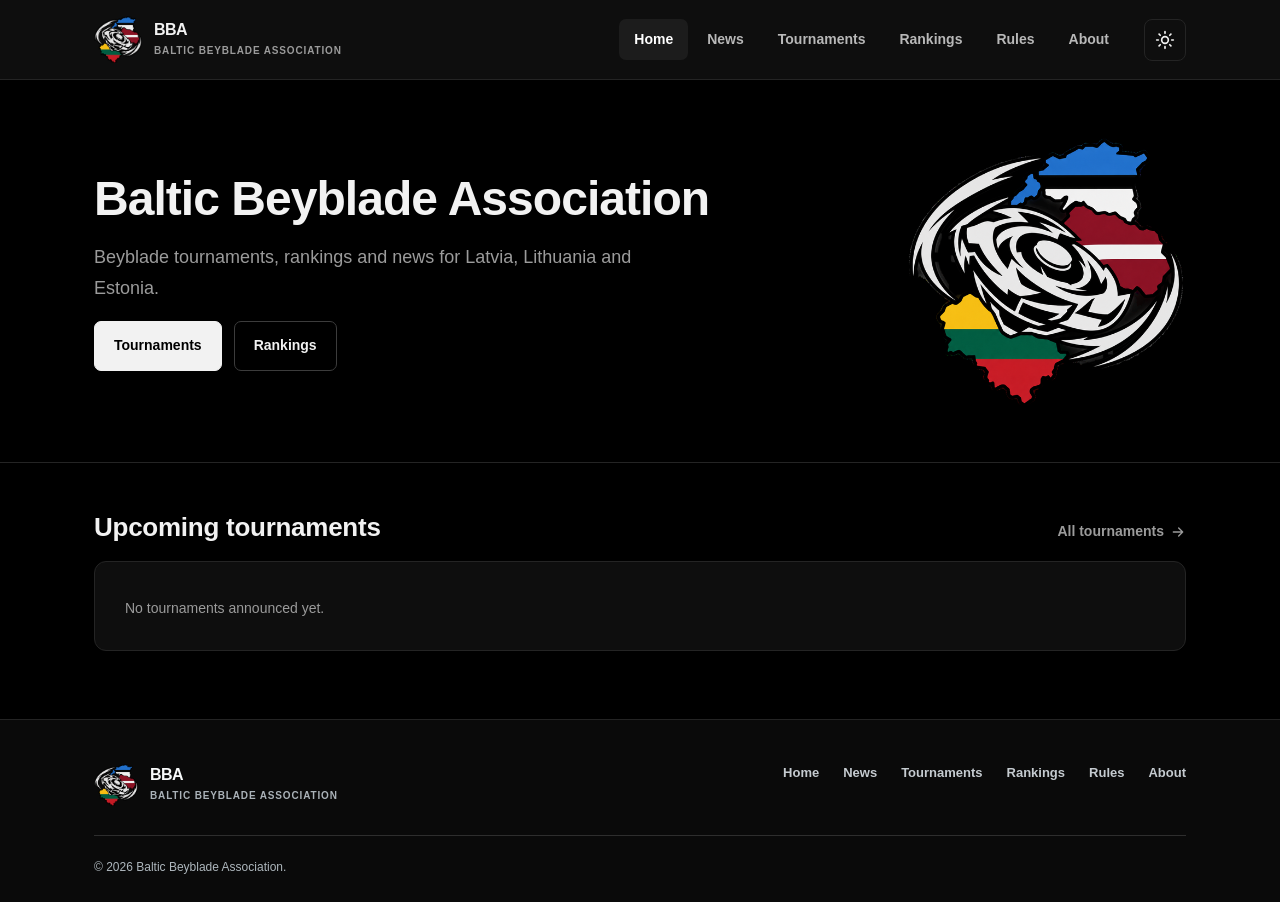
==== commit 368c3ca5: "Remove account navigation and keep original BBA layout in index.html" ====
--- a/index.html
+++ b/index.html
@@ -8,10 +8,10 @@
   <title>Home | Baltic Beyblade Association</title>
   <link rel="icon" href="assets/bba-logo.png" type="image/png">
   <script>try { if (sessionStorage.getItem('bba-theme') === 'light') document.documentElement.dataset.theme = 'light'; } catch (e) {}</script>
-  <link rel="stylesheet" href="style.css?v=20261030b">
+  <link rel="stylesheet" href="style.css?v=20261102-static">
   <script defer src="news-data.js"></script>
   <script defer src="tournaments-data.js"></script>
-  <script defer src="script.js?v=20261030b"></script>
+  <script defer src="script.js?v=20261102-static"></script>
 </head>
 <body>
   <a class="skip-link" href="#main">Skip to content</a>
@@ -29,7 +29,7 @@
         <svg class="icon-sun" viewBox="0 0 24 24" fill="none" stroke="currentColor" stroke-width="2" stroke-linecap="round" aria-hidden="true"><circle cx="12" cy="12" r="4"/><path d="M12 2v2M12 20v2M4.9 4.9l1.4 1.4M17.7 17.7l1.4 1.4M2 12h2M20 12h2M4.9 19.1l1.4-1.4M17.7 6.3l1.4-1.4"/></svg>
         <svg class="icon-moon" viewBox="0 0 24 24" fill="none" stroke="currentColor" stroke-width="2" stroke-linecap="round" stroke-linejoin="round" aria-hidden="true"><path d="M21 12.8A9 9 0 1 1 11.2 3a7 7 0 0 0 9.8 9.8z"/></svg>
       </button>
-      <div class="header-account" aria-label="Account links"><a class="nav-auth-login" href="login.html" data-auth-guest hidden>Log in</a><a class="nav-auth-register" href="register.html" data-auth-guest hidden>Register</a><a class="nav-auth-profile" href="profile.html" data-auth-profile hidden>Profile</a><a class="nav-auth-settings" href="settings.html" data-auth-settings hidden aria-label="Account settings" title="Account settings"><svg viewBox="0 0 24 24" fill="none" stroke="currentColor" stroke-width="1.8" stroke-linecap="round" stroke-linejoin="round" aria-hidden="true"><circle cx="12" cy="12" r="3"/><path d="M12 2.5 14 5l3-.4.8 3 2.8 1.4-1.3 2.7 1.3 2.7-2.8 1.4-.8 3-3-.4-2 2.5-2-2.5-3 .4-.8-3-2.8-1.4 1.3-2.7-1.3-2.7 2.8-1.4.8-3L10 5z"/></svg></a></div>
+      
     </div>
   </header>
   <main id="main">
@@ -37,7 +37,7 @@
   <div>
     <h1>Baltic Beyblade Association</h1>
     <p class="lead">Beyblade tournaments, rankings and news for Latvia, Lithuania and Estonia.</p>
-    <div class="button-row"><a class="btn" href="tournaments.html">Tournaments</a><a class="btn btn-outline" href="rankings.html">Rankings</a><a class="btn btn-outline" href="register.html" data-auth-guest hidden>Create account</a><a class="btn btn-outline" href="profile.html" data-auth-profile hidden>My profile</a></div>
+    <div class="button-row"><a class="btn" href="tournaments.html">Tournaments</a><a class="btn btn-outline" href="rankings.html">Rankings</a></div>
   </div>
   <div class="hero-art"><img src="assets/bba-logo.png" alt="BBA logo"></div>
 </div></section>
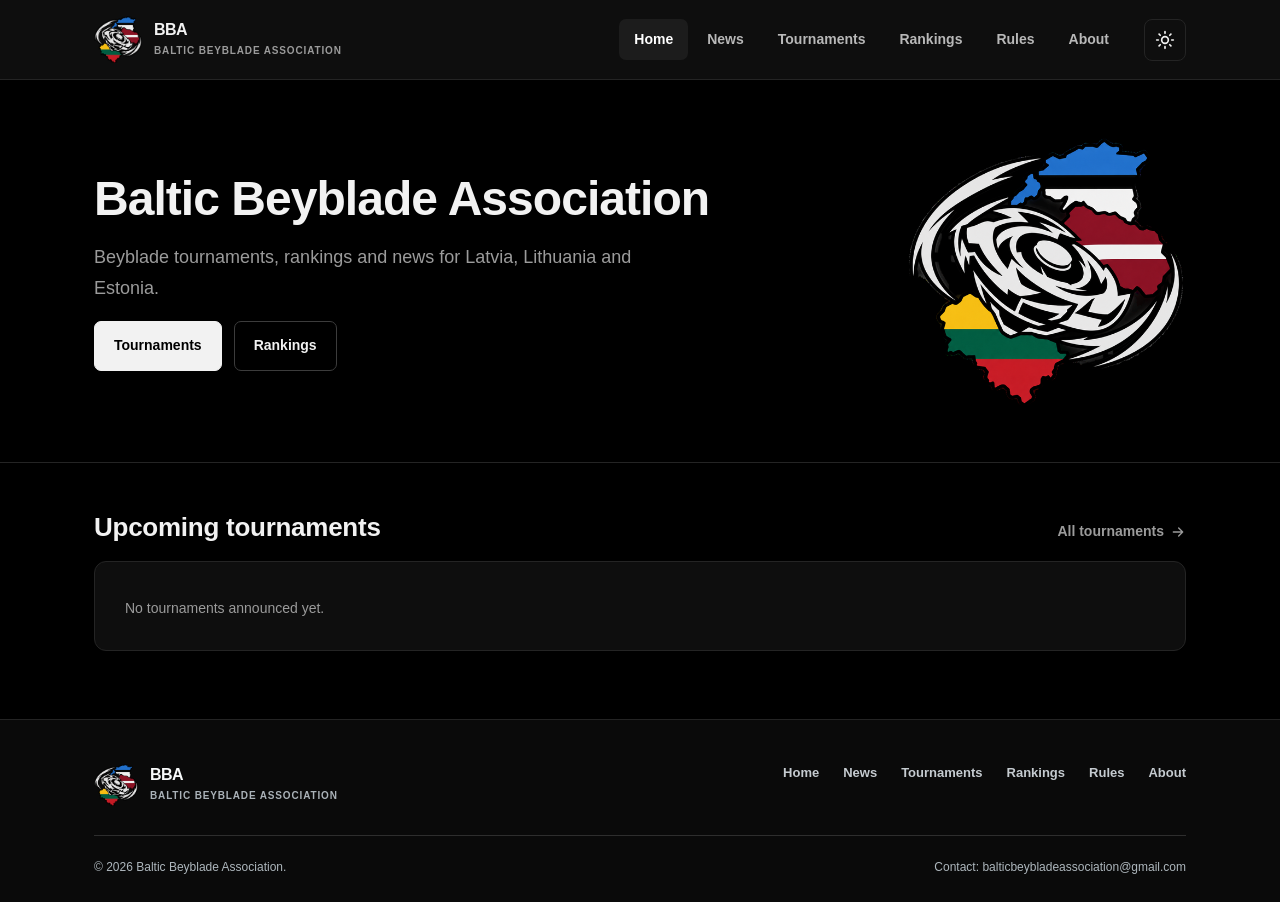
==== commit b6086a4c: "Add BBA contact email to index.html footer" ====
--- a/index.html
+++ b/index.html
@@ -8,7 +8,7 @@
   <title>Home | Baltic Beyblade Association</title>
   <link rel="icon" href="assets/bba-logo.png" type="image/png">
   <script>try { if (sessionStorage.getItem('bba-theme') === 'light') document.documentElement.dataset.theme = 'light'; } catch (e) {}</script>
-  <link rel="stylesheet" href="style.css?v=20261102-static">
+  <link rel="stylesheet" href="style.css?v=20261118-contact">
   <script defer src="news-data.js"></script>
   <script defer src="tournaments-data.js"></script>
   <script defer src="script.js?v=20261102-static"></script>
@@ -55,7 +55,7 @@
         <a href="index.html" class="brand" aria-label="BBA homepage"><img class="brand-icon" src="assets/bba-logo.png" alt="" width="44" height="44"><span><span class="brand-name">BBA</span><span class="brand-sub">BALTIC BEYBLADE ASSOCIATION</span></span></a>
         <nav class="footer-nav" aria-label="Footer navigation"><a href="index.html">Home</a><a href="news.html">News</a><a href="tournaments.html">Tournaments</a><a href="rankings.html">Rankings</a><a href="rules.html">Rules</a><a href="about.html">About</a></nav>
       </div>
-      <div class="footer-bottom"><p>© <span id="year">2026</span> Baltic Beyblade Association.</p></div>
+      <div class="footer-bottom"><p>© <span id="year">2026</span> Baltic Beyblade Association.</p><p class="footer-contact">Contact: <a href="mailto:balticbeybladeassociation@gmail.com">balticbeybladeassociation@gmail.com</a></p></div>
     </div>
   </footer>
 </body>
--- a/style.css
+++ b/style.css
@@ -218,112 +218,3 @@
 .event-meta {display: flex; flex-wrap: wrap; gap: 4px 16px; margin-top: 5px; color: var(--muted); font-size: 12px;}
 .event-meta span {display: inline-flex; align-items: center; gap: 5px;}
 .event-meta svg {width: 13px; height: 13px;}
-
-/* Account controls are after the theme button, at the far right of the header. */
-.header-inner > .nav {
-  flex: 1 1 auto;
-  min-width: 0;
-  justify-content: flex-end;
-}
-.header-inner > .header-account {
-  display: flex;
-  flex: 0 0 auto;
-  align-items: center;
-  justify-content: flex-end;
-  min-width: 164px;
-  gap: 8px;
-}
-.header-inner > .header-account a {
-  display: inline-flex;
-  align-items: center;
-  justify-content: center;
-  padding: 9px 14px;
-  border: 1px solid var(--line-strong);
-  border-radius: 7px;
-  background: var(--surface);
-  color: var(--ink);
-  font-size: 14px;
-  font-weight: 600;
-  white-space: nowrap;
-  line-height: 1.4;
-  text-decoration: none;
-}
-.header-inner > .header-account .nav-auth-register,
-.header-inner > .header-account .nav-auth-profile {
-  background: var(--btn-bg);
-  border-color: var(--btn-bg);
-  color: var(--btn-ink);
-}
-.header-inner > .header-account a:hover,
-.header-inner > .header-account a:focus-visible { background: var(--hover); }
-.header-inner > .header-account .nav-auth-register:hover,
-.header-inner > .header-account .nav-auth-register:focus-visible,
-.header-inner > .header-account .nav-auth-profile:hover,
-.header-inner > .header-account .nav-auth-profile:focus-visible {
-  background: var(--btn-hover);
-  border-color: var(--btn-hover);
-  color: var(--btn-ink);
-}
-.header-inner > .header-account [hidden] { display: none !important; }
-.header-inner > .header-account a[aria-current="page"] {
-  outline: 2px solid var(--line-strong);
-  outline-offset: 2px;
-}
-.profile-session-status {
-  border: 1px solid var(--line);
-  border-radius: 12px;
-  background: var(--surface);
-  padding: 20px 24px;
-  color: var(--muted);
-  max-width: 650px;
-}
-.profile-session-status a { color: var(--ink); text-decoration: underline; }
-.profile-session-status[hidden], .profile-sign-in[hidden] { display: none !important; }
-.profile-sign-in { display: flex; gap: 10px; flex-wrap: wrap; margin-top: 16px; }
-
-/* Main site navigation collapses but the account actions stay beside the theme button. */
-@media (max-width: 1120px) {
-  .menu-toggle { display: inline-flex; margin-left: auto; }
-  .header-inner > .nav {
-    display: none;
-    position: absolute;
-    left: 0; right: 0; top: 80px;
-    padding: 12px 20px 20px;
-    border-bottom: 1px solid var(--line);
-    background: var(--surface);
-    flex-direction: column;
-    align-items: stretch;
-    box-shadow: 0 14px 20px #0000000a;
-    gap: 4px;
-  }
-  .header-inner > .nav.is-open { display: flex; }
-  .header-inner > .nav > a { padding: 11px 14px; }
-}
-/* Compact branding makes space for the buttons on narrow phones. */
-@media (max-width: 640px) {
-  .site-header .brand > span { display: none; }
-  .site-header .brand-icon { width: 38px; height: 38px; }
-  .site-header .header-inner { gap: 8px; }
-  .header-inner > .header-account { gap: 5px; min-width: 0; }
-  .header-inner > .header-account a { padding: 9px 10px; font-size: 12px; }
-}
-
-/* Settings cog is the last control, immediately after the Profile button. */
-.header-inner > .header-account .nav-auth-settings {
-  display:inline-flex; flex:0 0 42px; width:42px; height:42px;
-  align-items:center;justify-content:center;padding:0;
-  border:1px solid var(--line-strong);background:var(--surface);color:var(--ink);
-  border-radius:8px;
-}
-.header-inner > .header-account .nav-auth-settings svg {width:20px;height:20px;display:block;}
-.header-inner > .header-account .nav-auth-settings[hidden]{display:none!important;}
-.header-inner > .header-account .nav-auth-settings:hover,
-.header-inner > .header-account .nav-auth-settings:focus-visible{background:var(--hover);color:var(--ink);}
-@media(max-width:640px){
-  .header-inner > .header-account .nav-auth-settings {width:36px;height:36px;flex-basis:36px;}
-  .header-inner > .header-account .nav-auth-settings svg {width:18px;height:18px;}
-}
-
-/* Homepage guest/member CTAs must stay hidden until /api/auth/me finishes. */
-.button-row [data-auth-guest][hidden],
-.button-row [data-auth-profile][hidden] { display: none !important; }
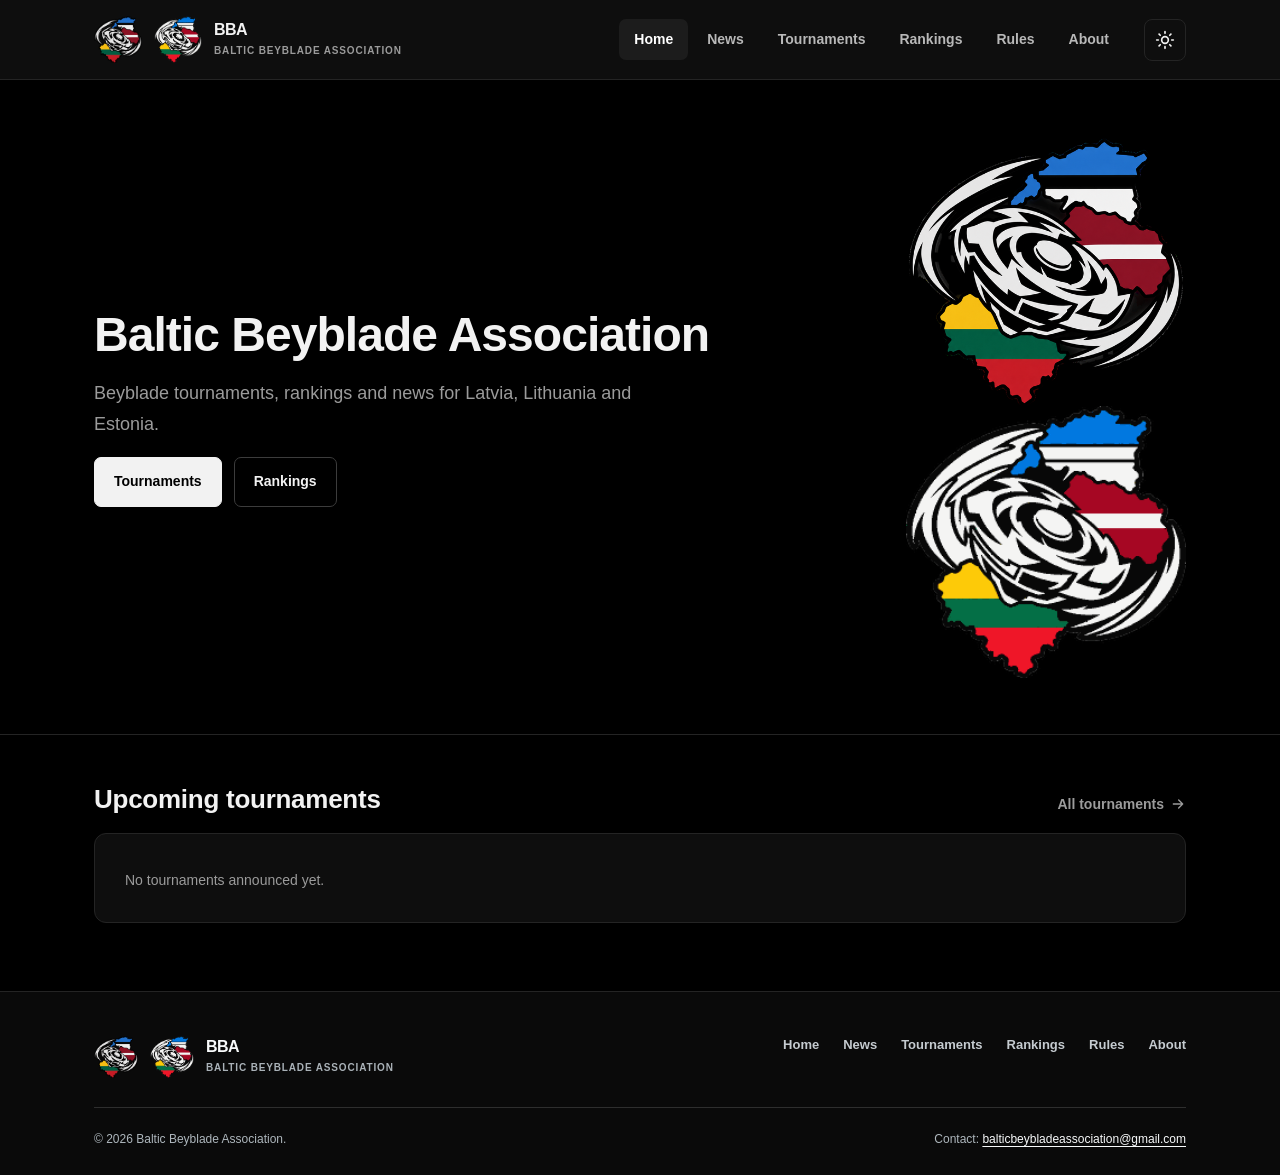
==== commit d227918a: "Use outlined logo on light theme in index.html" ====
--- a/index.html
+++ b/index.html
@@ -8,7 +8,7 @@
   <title>Home | Baltic Beyblade Association</title>
   <link rel="icon" href="assets/bba-logo.png" type="image/png">
   <script>try { if (sessionStorage.getItem('bba-theme') === 'light') document.documentElement.dataset.theme = 'light'; } catch (e) {}</script>
-  <link rel="stylesheet" href="style.css?v=20261118-contact">
+  <link rel="stylesheet" href="style.css?v=20261118-logo">
   <script defer src="news-data.js"></script>
   <script defer src="tournaments-data.js"></script>
   <script defer src="script.js?v=20261102-static"></script>
@@ -18,7 +18,7 @@
   <header class="site-header">
     <div class="container header-inner">
       <a class="brand" href="index.html" aria-label="Baltic Beyblade Association homepage">
-        <img class="brand-icon" src="assets/bba-logo.png" alt="" width="48" height="48">
+        <img class="theme-logo-dark brand-icon" src="assets/bba-logo.png" alt="" width="48" height="48"><img class="theme-logo-light brand-icon" src="assets/bba-logo-light.png" alt="" width="48" height="48">
         <span><span class="brand-name">BBA</span><span class="brand-sub">BALTIC BEYBLADE ASSOCIATION</span></span>
       </a>
       <button class="menu-toggle" type="button" aria-label="Open menu" aria-controls="main-nav" aria-expanded="false">
@@ -39,7 +39,7 @@
     <p class="lead">Beyblade tournaments, rankings and news for Latvia, Lithuania and Estonia.</p>
     <div class="button-row"><a class="btn" href="tournaments.html">Tournaments</a><a class="btn btn-outline" href="rankings.html">Rankings</a></div>
   </div>
-  <div class="hero-art"><img src="assets/bba-logo.png" alt="BBA logo"></div>
+  <div class="hero-art"><img class="theme-logo-dark" src="assets/bba-logo.png" alt="BBA logo"><img class="theme-logo-light" src="assets/bba-logo-light.png" alt="BBA logo"></div>
 </div></section>
 <section class="section"><div class="container">
   <div class="section-head"><h2>Upcoming tournaments</h2><a class="text-link" href="tournaments.html">All tournaments <svg viewBox="0 0 24 24" fill="none" stroke="currentColor" stroke-width="2" stroke-linecap="round" stroke-linejoin="round" aria-hidden="true"><path d="M5 12h14m-6-6 6 6-6 6"/></svg></a></div>
@@ -52,7 +52,7 @@
   <footer class="site-footer">
     <div class="container">
       <div class="footer-top">
-        <a href="index.html" class="brand" aria-label="BBA homepage"><img class="brand-icon" src="assets/bba-logo.png" alt="" width="44" height="44"><span><span class="brand-name">BBA</span><span class="brand-sub">BALTIC BEYBLADE ASSOCIATION</span></span></a>
+        <a href="index.html" class="brand" aria-label="BBA homepage"><img class="theme-logo-dark brand-icon" src="assets/bba-logo.png" alt="" width="44" height="44"><img class="theme-logo-light brand-icon" src="assets/bba-logo-light.png" alt="" width="44" height="44"><span><span class="brand-name">BBA</span><span class="brand-sub">BALTIC BEYBLADE ASSOCIATION</span></span></a>
         <nav class="footer-nav" aria-label="Footer navigation"><a href="index.html">Home</a><a href="news.html">News</a><a href="tournaments.html">Tournaments</a><a href="rankings.html">Rankings</a><a href="rules.html">Rules</a><a href="about.html">About</a></nav>
       </div>
       <div class="footer-bottom"><p>© <span id="year">2026</span> Baltic Beyblade Association.</p><p class="footer-contact">Contact: <a href="mailto:balticbeybladeassociation@gmail.com">balticbeybladeassociation@gmail.com</a></p></div>
--- a/style.css
+++ b/style.css
@@ -218,3 +218,7 @@
 .event-meta {display: flex; flex-wrap: wrap; gap: 4px 16px; margin-top: 5px; color: var(--muted); font-size: 12px;}
 .event-meta span {display: inline-flex; align-items: center; gap: 5px;}
 .event-meta svg {width: 13px; height: 13px;}
+
+/* Contact address on every page, with the existing simple footer style. */
+.footer-bottom .footer-contact a { color: #f8fafb; text-decoration: underline; text-underline-offset: 3px; overflow-wrap: anywhere; }
+.footer-bottom .footer-contact a:hover, .footer-bottom .footer-contact a:focus-visible { color: #c5cbd0; }
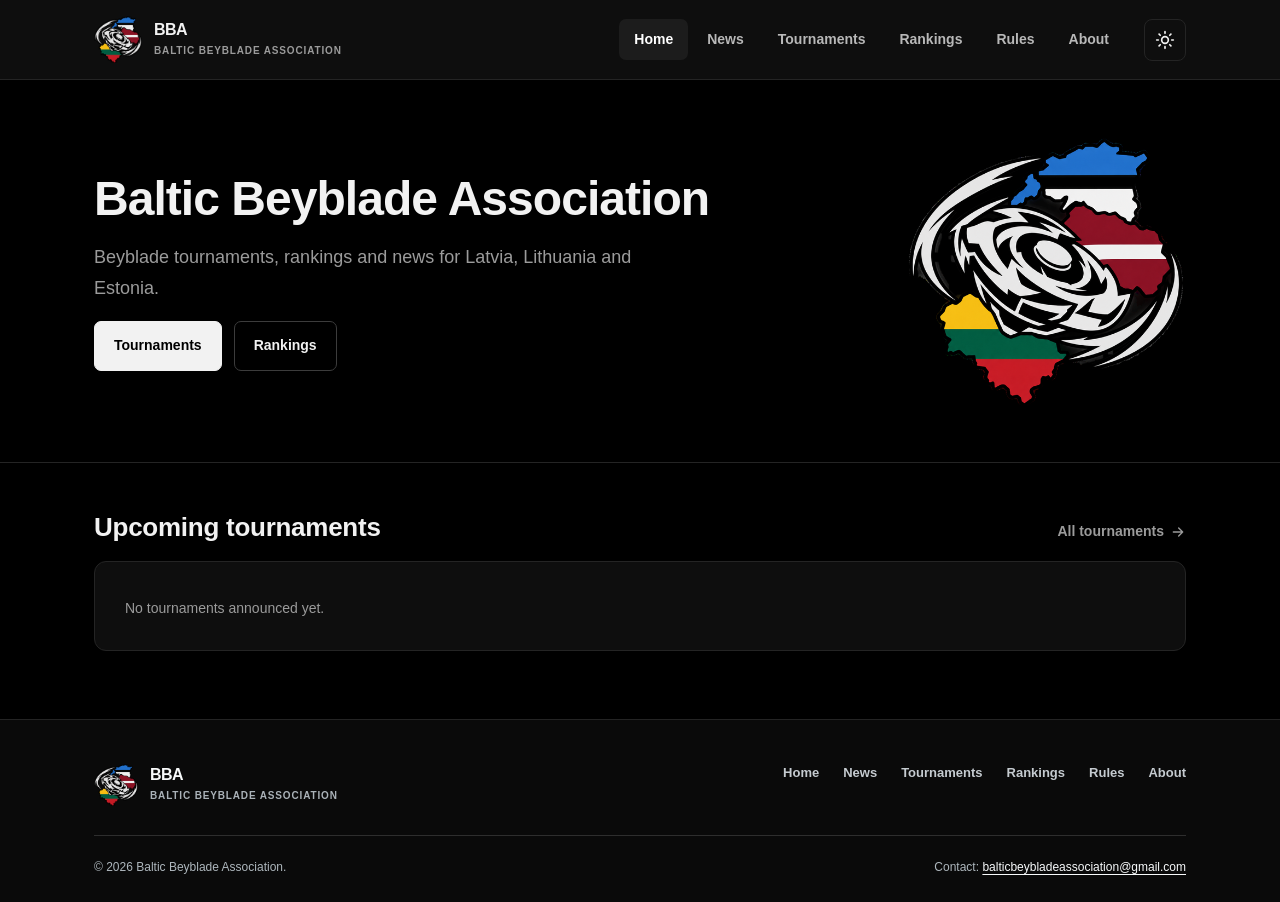
==== commit 28062355: "Use blue-black-white Estonian flag logo on light theme in index.html" ====
--- a/index.html
+++ b/index.html
@@ -18,7 +18,7 @@
   <header class="site-header">
     <div class="container header-inner">
       <a class="brand" href="index.html" aria-label="Baltic Beyblade Association homepage">
-        <img class="theme-logo-dark brand-icon" src="assets/bba-logo.png" alt="" width="48" height="48"><img class="theme-logo-light brand-icon" src="assets/bba-logo-light.png" alt="" width="48" height="48">
+        <img class="theme-logo-dark brand-icon" src="assets/bba-logo.png" alt="" width="48" height="48"><img class="theme-logo-light brand-icon" src="assets/bba-logo-light-fixed.png" alt="" width="48" height="48">
         <span><span class="brand-name">BBA</span><span class="brand-sub">BALTIC BEYBLADE ASSOCIATION</span></span>
       </a>
       <button class="menu-toggle" type="button" aria-label="Open menu" aria-controls="main-nav" aria-expanded="false">
@@ -39,7 +39,7 @@
     <p class="lead">Beyblade tournaments, rankings and news for Latvia, Lithuania and Estonia.</p>
     <div class="button-row"><a class="btn" href="tournaments.html">Tournaments</a><a class="btn btn-outline" href="rankings.html">Rankings</a></div>
   </div>
-  <div class="hero-art"><img class="theme-logo-dark" src="assets/bba-logo.png" alt="BBA logo"><img class="theme-logo-light" src="assets/bba-logo-light.png" alt="BBA logo"></div>
+  <div class="hero-art"><img class="theme-logo-dark" src="assets/bba-logo.png" alt="BBA logo"><img class="theme-logo-light" src="assets/bba-logo-light-fixed.png" alt="BBA logo"></div>
 </div></section>
 <section class="section"><div class="container">
   <div class="section-head"><h2>Upcoming tournaments</h2><a class="text-link" href="tournaments.html">All tournaments <svg viewBox="0 0 24 24" fill="none" stroke="currentColor" stroke-width="2" stroke-linecap="round" stroke-linejoin="round" aria-hidden="true"><path d="M5 12h14m-6-6 6 6-6 6"/></svg></a></div>
@@ -52,7 +52,7 @@
   <footer class="site-footer">
     <div class="container">
       <div class="footer-top">
-        <a href="index.html" class="brand" aria-label="BBA homepage"><img class="theme-logo-dark brand-icon" src="assets/bba-logo.png" alt="" width="44" height="44"><img class="theme-logo-light brand-icon" src="assets/bba-logo-light.png" alt="" width="44" height="44"><span><span class="brand-name">BBA</span><span class="brand-sub">BALTIC BEYBLADE ASSOCIATION</span></span></a>
+        <a href="index.html" class="brand" aria-label="BBA homepage"><img class="theme-logo-dark brand-icon" src="assets/bba-logo.png" alt="" width="44" height="44"><img class="theme-logo-light brand-icon" src="assets/bba-logo-light-fixed.png" alt="" width="44" height="44"><span><span class="brand-name">BBA</span><span class="brand-sub">BALTIC BEYBLADE ASSOCIATION</span></span></a>
         <nav class="footer-nav" aria-label="Footer navigation"><a href="index.html">Home</a><a href="news.html">News</a><a href="tournaments.html">Tournaments</a><a href="rankings.html">Rankings</a><a href="rules.html">Rules</a><a href="about.html">About</a></nav>
       </div>
       <div class="footer-bottom"><p>© <span id="year">2026</span> Baltic Beyblade Association.</p><p class="footer-contact">Contact: <a href="mailto:balticbeybladeassociation@gmail.com">balticbeybladeassociation@gmail.com</a></p></div>
--- a/style.css
+++ b/style.css
@@ -222,3 +222,9 @@
 /* Contact address on every page, with the existing simple footer style. */
 .footer-bottom .footer-contact a { color: #f8fafb; text-decoration: underline; text-underline-offset: 3px; overflow-wrap: anywhere; }
 .footer-bottom .footer-contact a:hover, .footer-bottom .footer-contact a:focus-visible { color: #c5cbd0; }
+
+/* Keep the existing logo in dark mode and use the outlined version in light mode.
+   Both images occupy the same spot; no extra border or background panel. */
+.theme-logo-light { display: none; }
+:root[data-theme="light"] .theme-logo-dark { display: none; }
+:root[data-theme="light"] .theme-logo-light { display: block; }
